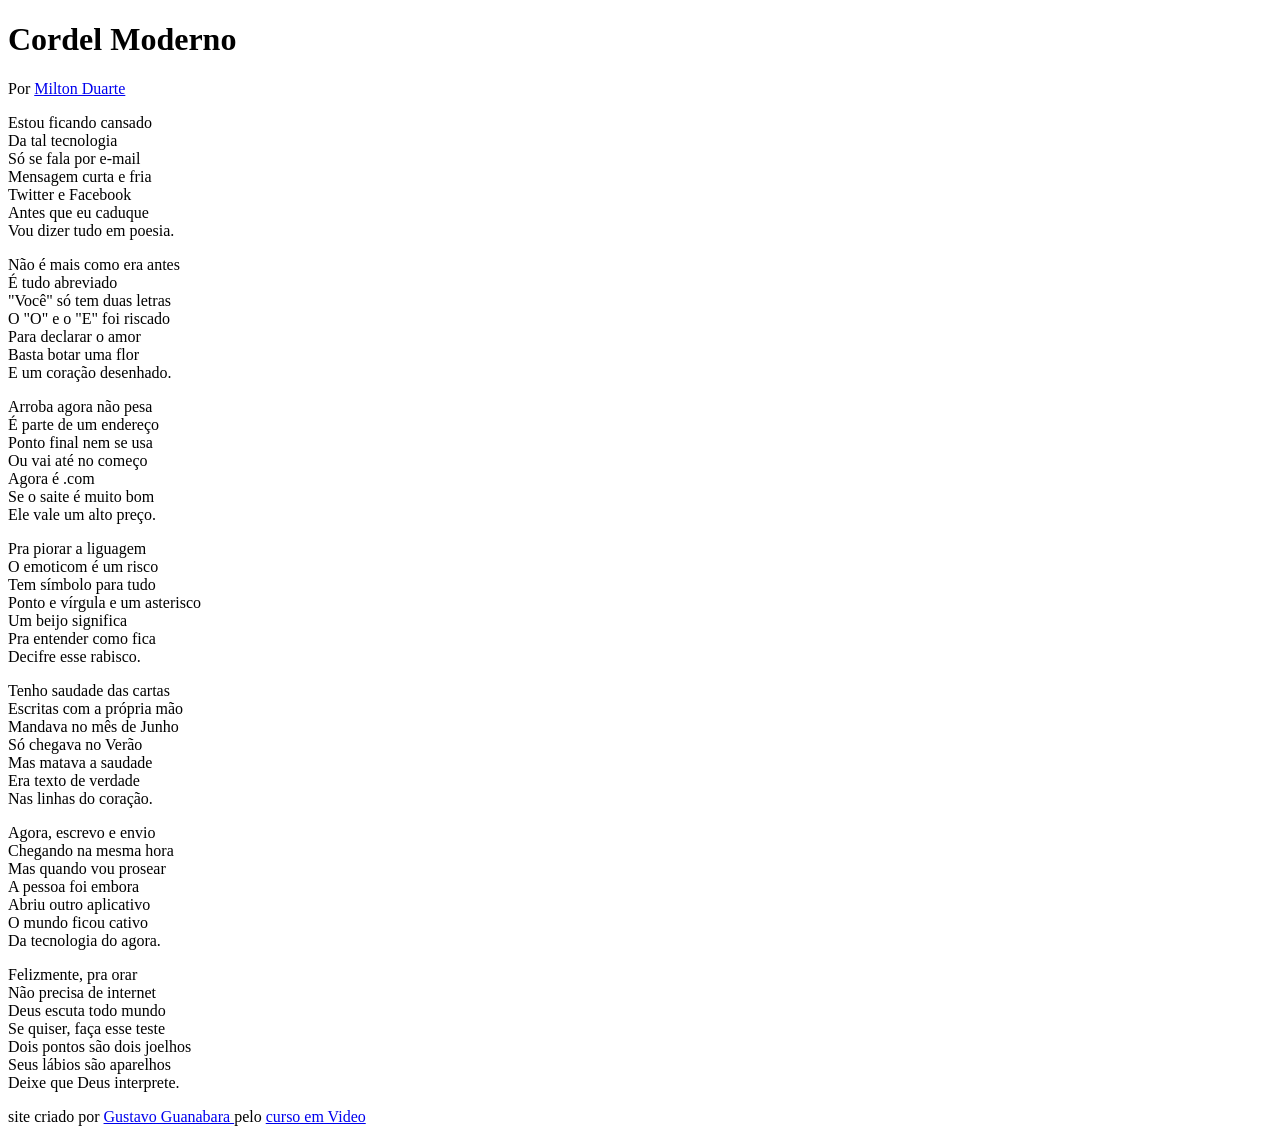
==== Projeto Cordel/index.html @ 979a2461 "Ajustes no projeto" ====
<!DOCTYPE html>
<html lang="pt-br">
<head>
    <meta charset="UTF-8">
    <meta name="viewport" content="width=device-width, initial-scale=1.0">
    <title>Cordel Moderno</title>
    <link rel="stylesheet" href="style.css">
</head>
<body>
    <header>
        <h1>Cordel Moderno</h1>
        <p>Por <a href=" https://www.recantodasletras.com.br/poesias/3186743" target="_blank">Milton Duarte</a></p>
       
    </header>

    <section>
        <p>
            
                Estou ficando cansado <br>
                Da tal tecnologia  <br>
                Só se fala por e-mail <br>
                Mensagem curta e fria <br>
                Twitter e Facebook <br>
                Antes que eu caduque <br>
                Vou dizer tudo em poesia. <br>
        </p>
            
        
    </section>

    

    <section>
        <p>
            Não é mais como era antes <br>
            É tudo abreviado <br>
            "Você" só tem duas letras <br>
            O "O" e o "E" foi riscado <br>
            Para declarar o amor <br>
            Basta botar uma flor <br>
            E um coração desenhado. <br>
        </p>


    </section>

    

    <section>
        
            <p>
                Arroba agora não pesa <br>
                É parte de um endereço <br>
                Ponto final nem se usa <br>
                Ou vai até no começo <br>
                Agora é .com <br>
                Se o saite é muito bom <br>
                Ele vale um alto preço.
                 <br>
            </p>
            <p>
                Pra piorar a liguagem <br>
                O emoticom é um risco <br>
                Tem símbolo para tudo <br>
                Ponto e vírgula e um asterisco <br>
                Um beijo significa <br>
                Pra entender como fica <br>
                Decifre esse rabisco. <br>
            </p>
        

    </section>

    
    <section>
        
            <p>
                Tenho saudade das cartas <br>
                Escritas com a própria mão <br>
                Mandava no mês de Junho <br>
                Só chegava no Verão <br>
                Mas matava a saudade <br>
                Era texto de verdade <br>
                Nas linhas do coração. <br>
            </p>

    </section>

        

        <section>
            <p>
                Agora, escrevo e envio <br>
                Chegando na mesma hora <br>
                Mas quando vou prosear <br>
                A pessoa foi embora <br>
                Abriu outro aplicativo <br>
                O mundo ficou cativo <br>
                Da tecnologia do agora. <br>
            </p>

            <p>
                Felizmente, pra orar <br>
                Não precisa de internet <br>
                Deus escuta todo mundo <br>
                Se quiser, faça esse teste <br>
                Dois pontos são dois joelhos <br>
                Seus lábios são aparelhos <br>
                Deixe que Deus interprete. <br>
            </p>

        </section>
        
    <footer>
        <p>site criado por <a href="https://gustavoguanabara.github.io" target="_blank">Gustavo Guanabara </a>pelo <a href="https://www.cursoemvideo.com" target="_blank">curso em Video</a></p>
    </footer>
</body>
</html>
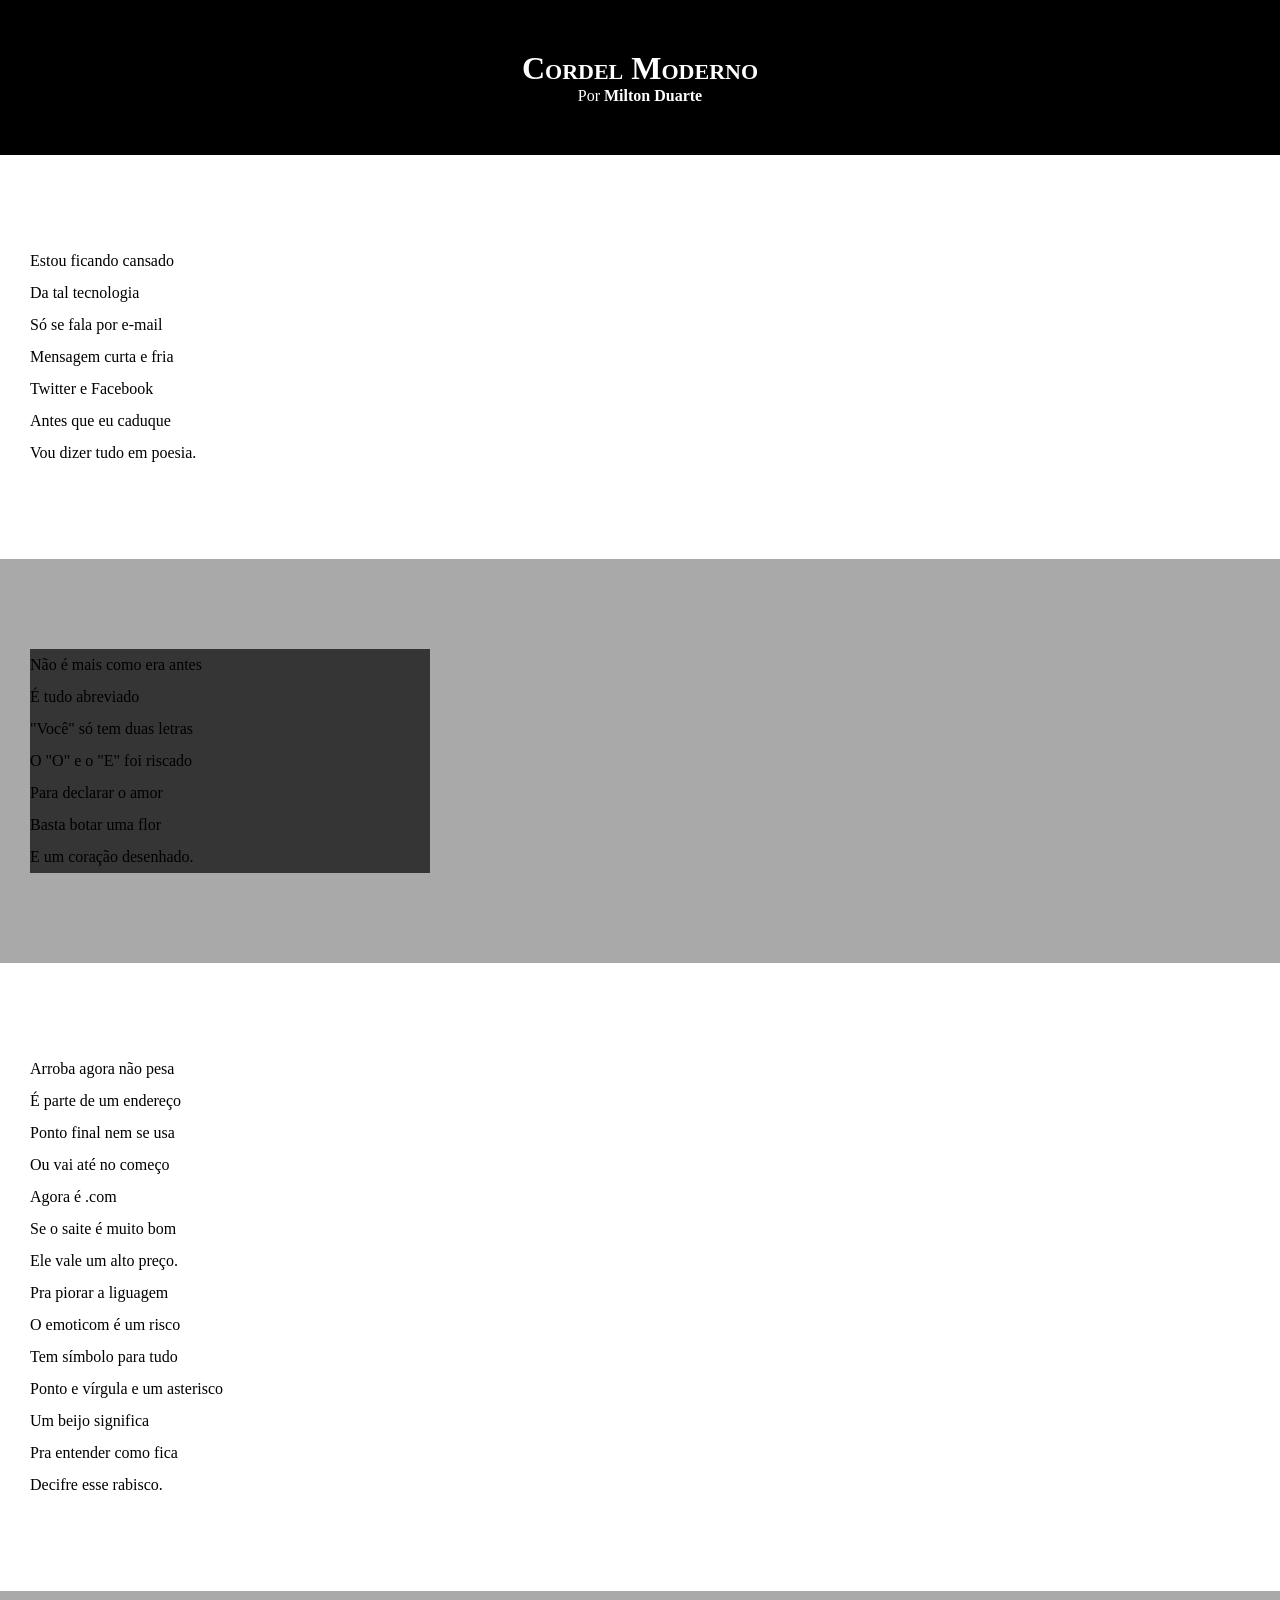
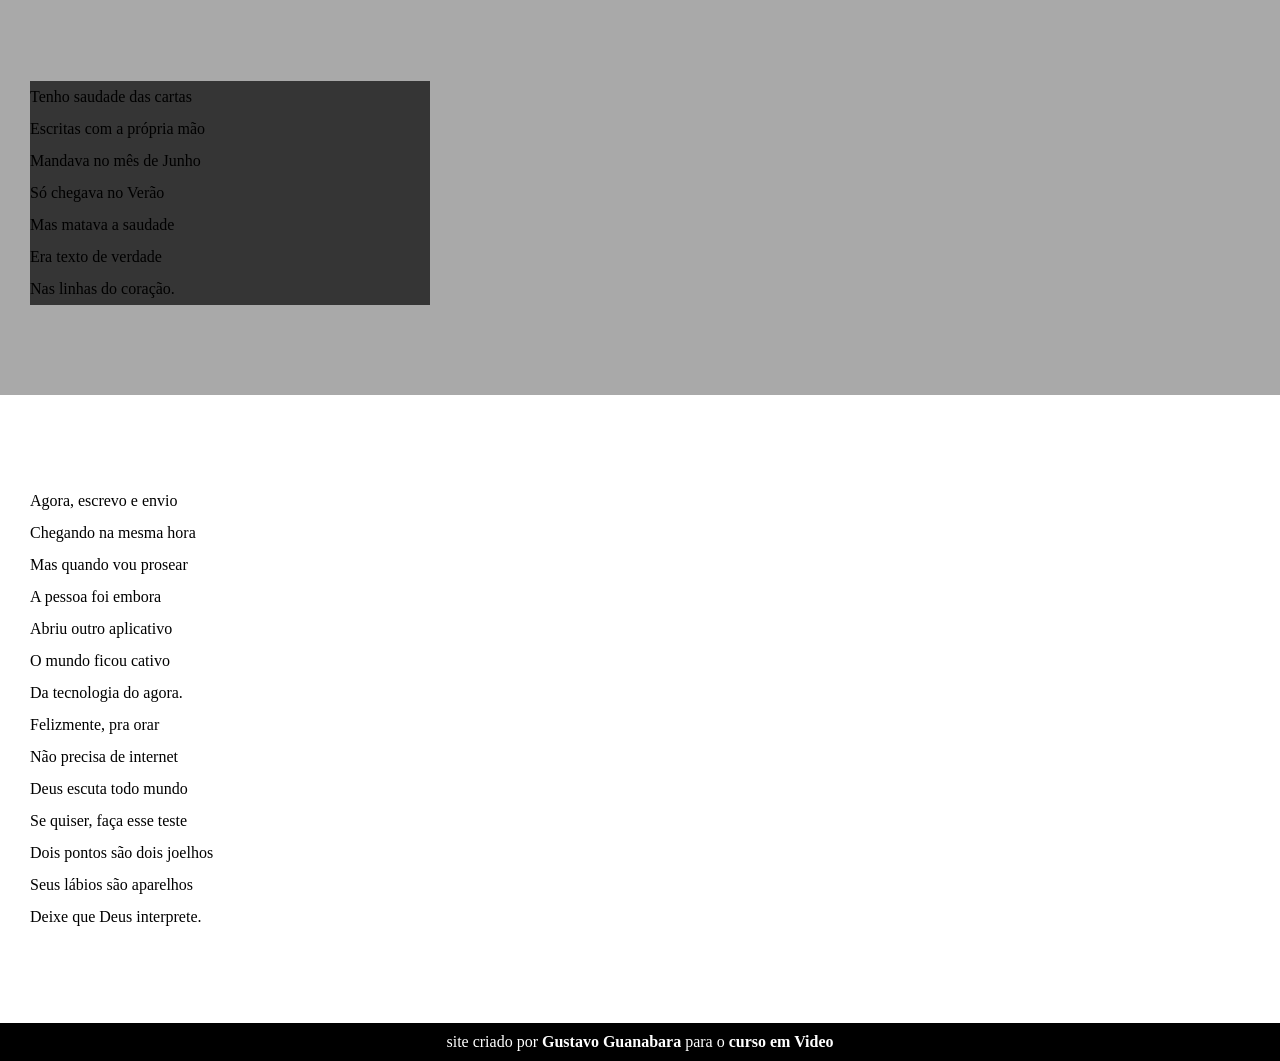
==== commit 7816c1aa: "Dando continuidade no projeto" ====
--- a/Projeto Cordel/index.html
+++ b/Projeto Cordel/index.html
@@ -13,7 +13,7 @@
        
     </header>
 
-    <section>
+    <section class="normal">
         <p>
             
                 Estou ficando cansado <br>
@@ -30,7 +30,7 @@
 
     
 
-    <section>
+    <section class="imagem">
         <p>
             Não é mais como era antes <br>
             É tudo abreviado <br>
@@ -46,7 +46,7 @@
 
     
 
-    <section>
+    <section class="normal">
         
             <p>
                 Arroba agora não pesa <br>
@@ -72,7 +72,7 @@
     </section>
 
     
-    <section>
+    <section class="imagem">
         
             <p>
                 Tenho saudade das cartas <br>
@@ -88,7 +88,7 @@
 
         
 
-        <section>
+        <section class="normal">
             <p>
                 Agora, escrevo e envio <br>
                 Chegando na mesma hora <br>
@@ -112,7 +112,7 @@
         </section>
         
     <footer>
-        <p>site criado por <a href="https://gustavoguanabara.github.io" target="_blank">Gustavo Guanabara </a>pelo <a href="https://www.cursoemvideo.com" target="_blank">curso em Video</a></p>
+        <p>site criado por <a href="https://gustavoguanabara.github.io" target="_blank">Gustavo Guanabara </a>para o <a href="https://www.cursoemvideo.com" target="_blank">curso em Video</a></p>
     </footer>
 </body>
 </html>
--- a/Projeto Cordel/style.css
+++ b/Projeto Cordel/style.css
@@ -0,0 +1,59 @@
+@charset "UTF-8";
+
+*{
+    margin: 0px;
+    padding: 0px;
+}
+
+html,body{
+    min-height: 100vh;
+   background-color: darkgray;
+}
+header{
+    background-color: black;
+    color: white;
+    text-align: center;
+}
+header > h1{
+    padding-top: 50px ;
+   font-variant: small-caps;
+}
+header > p {
+    padding-bottom: 50px;
+}
+
+header a, footer a{
+    color: white;
+    font-weight: bolder;
+    text-decoration: none;
+}
+header a:hover, footer a:hover{
+
+    text-decoration: underline;
+}
+section{
+padding-top: 10vh;
+padding-bottom: 10vh;
+line-height: 2em;
+padding-left: 30px;
+
+}
+section.normal{
+    background-color:white ;
+    color: black;
+}
+section.iamgem{
+background-color: rgba(0, 0, 0, 0.47);
+color: white;
+}
+section.imagem > p{
+    background-color: rgba(0, 0, 0, 0.686);
+    width: 400px;
+}
+footer{
+    background-color: black;
+    text-align: center;
+    color: white;
+    padding: 10px;
+}
+
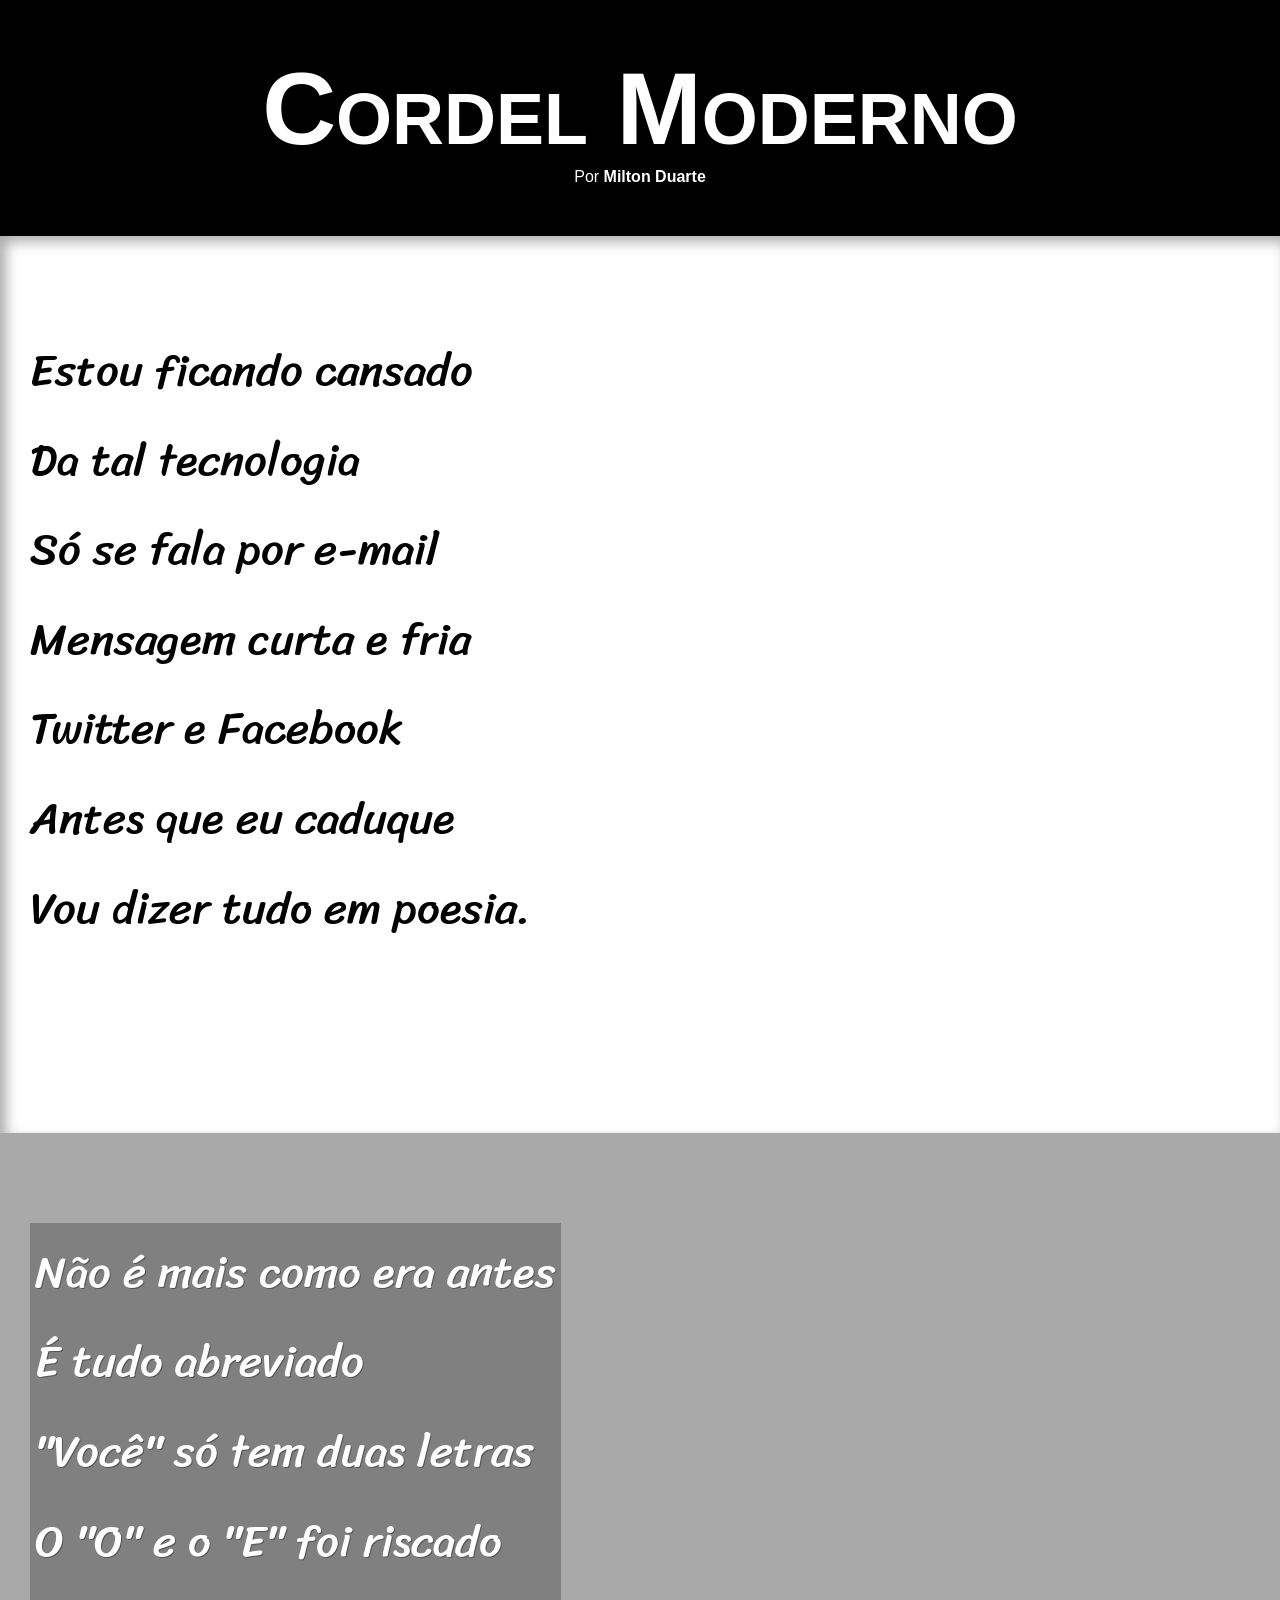
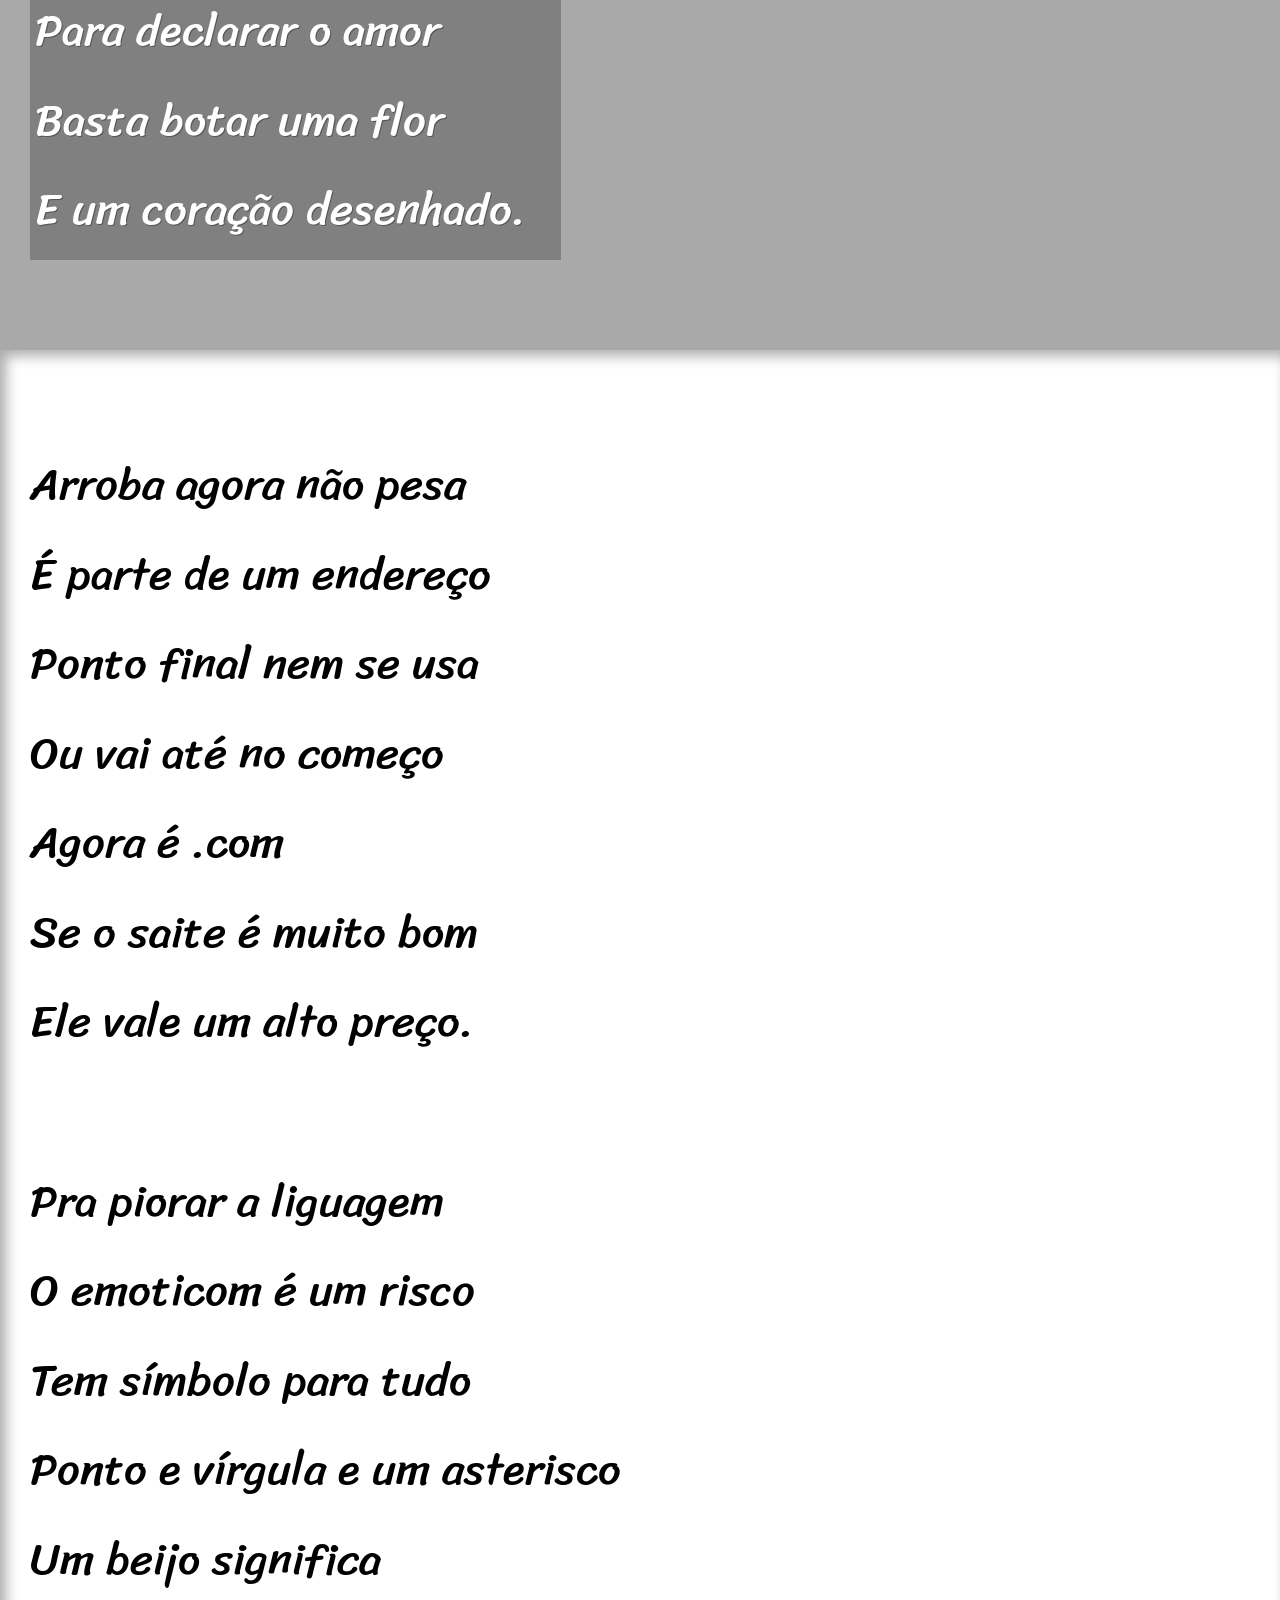
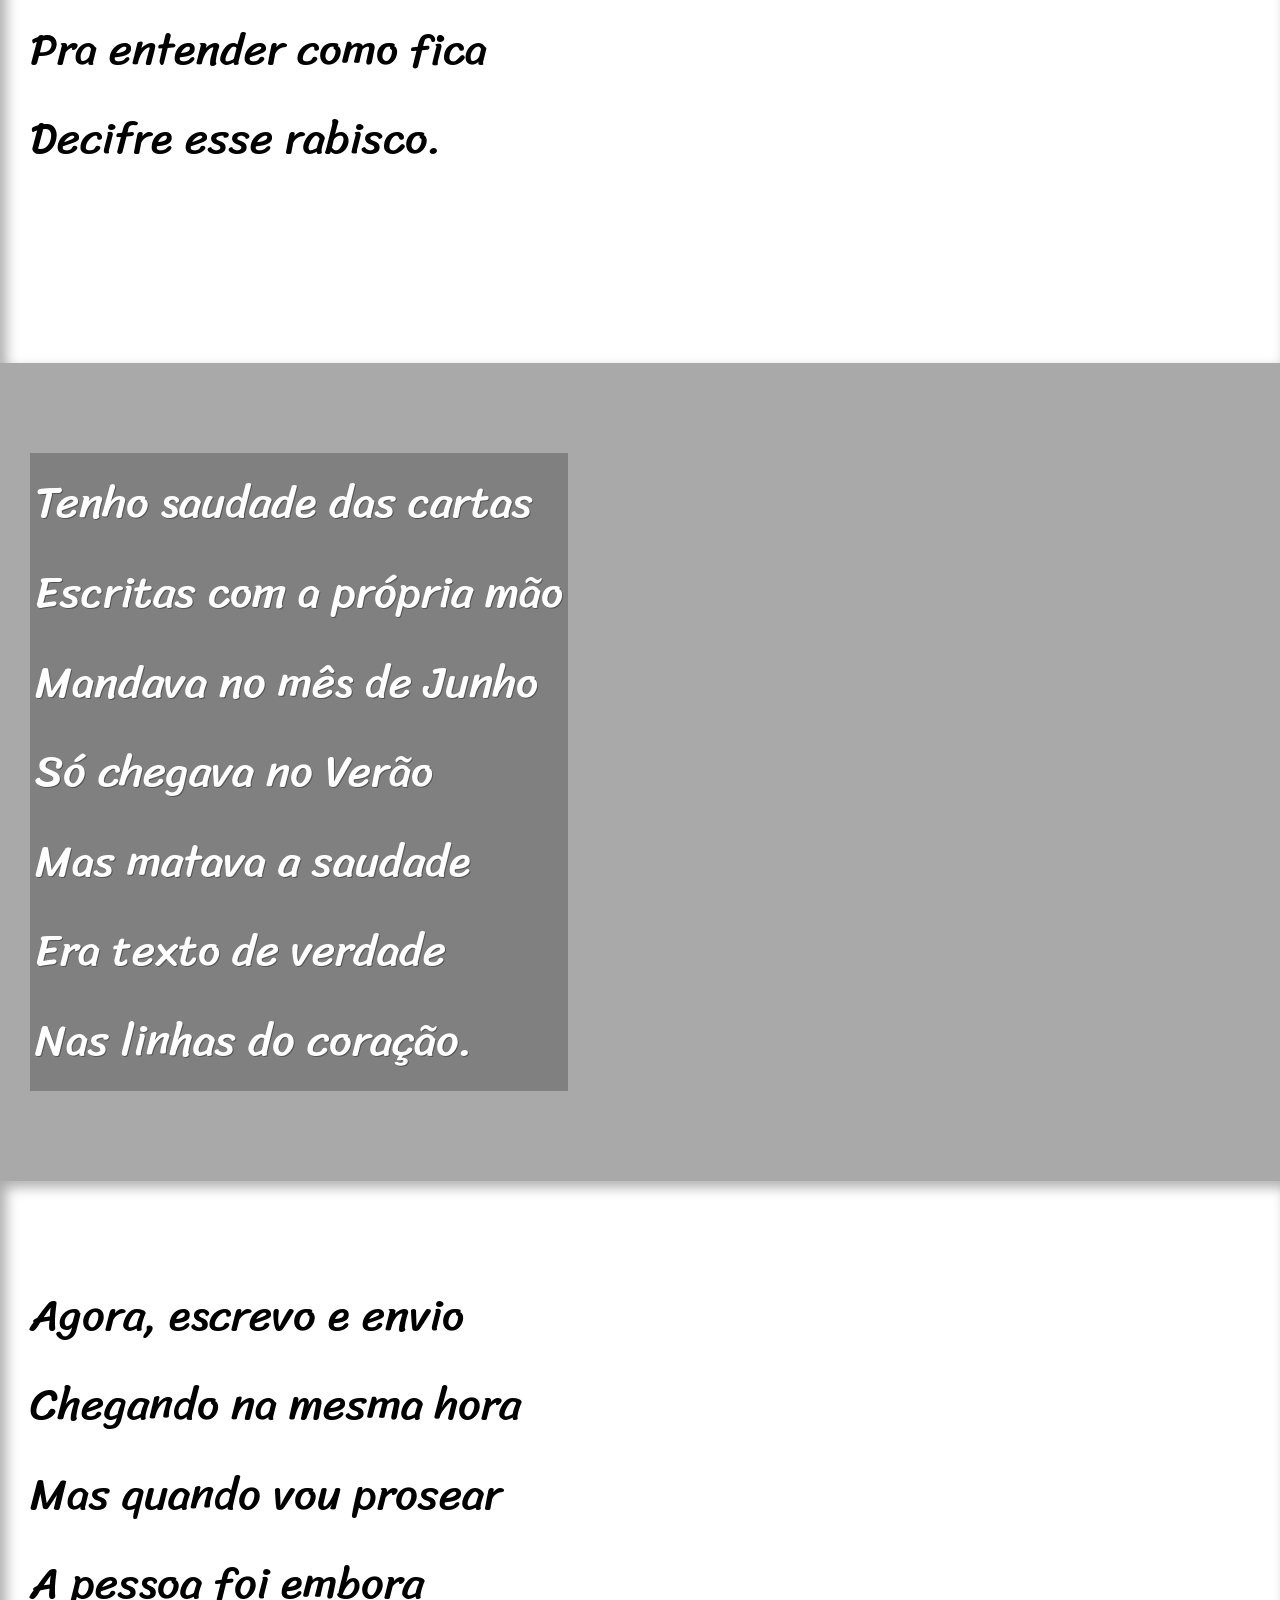
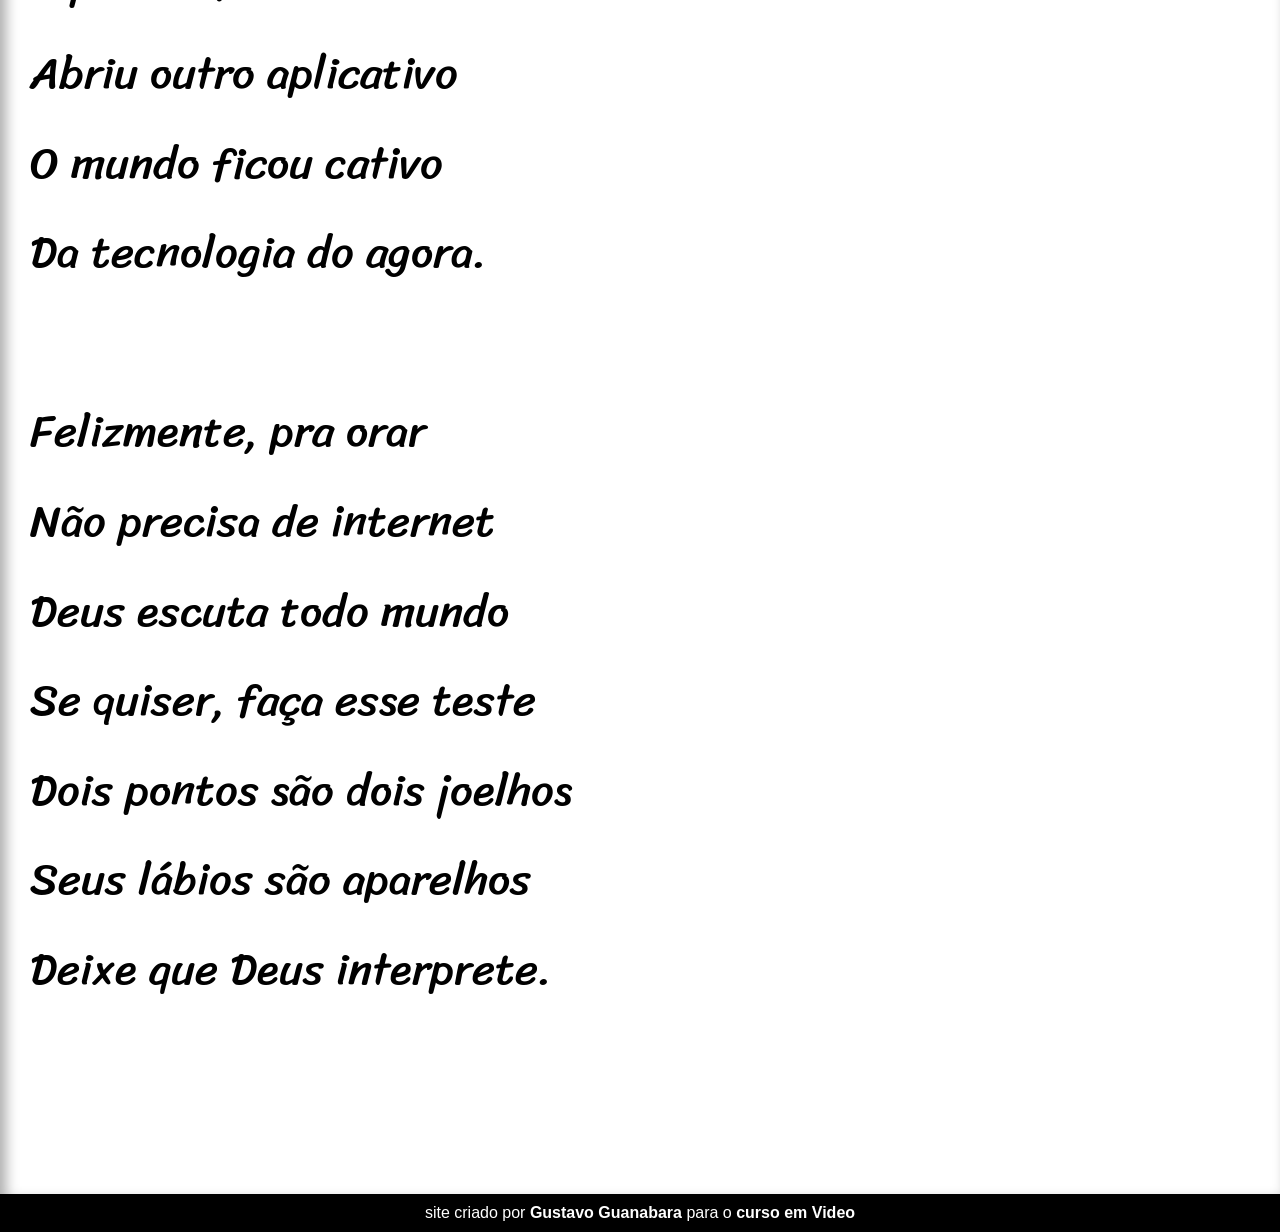
==== commit f2d7e574: "Projeto finalizado" ====
--- a/Projeto Cordel/index.html
+++ b/Projeto Cordel/index.html
@@ -30,7 +30,7 @@
 
     
 
-    <section class="imagem">
+    <section class="imagem" id="img01">
         <p>
             Não é mais como era antes <br>
             É tudo abreviado <br>
@@ -72,7 +72,7 @@
     </section>
 
     
-    <section class="imagem">
+    <section class="imagem" id="img02">
         
             <p>
                 Tenho saudade das cartas <br>
--- a/Projeto Cordel/style.css
+++ b/Projeto Cordel/style.css
@@ -1,5 +1,14 @@
 @charset "UTF-8";
 
+@import url('https://fonts.googleapis.com/css2?family=Passion+One:wght@400;700;900&display=swap');
+
+@import url('https://fonts.googleapis.com/css2?family=Sriracha&display=swap');
+
+:root{
+--font1: Verdana, Genava, tahoma, sans-serif;
+--font2: 'Passion On', sans-serif;
+--font3:  "Sriracha", cursive;
+}
 *{
     margin: 0px;
     padding: 0px;
@@ -8,6 +17,7 @@
 html,body{
     min-height: 100vh;
    background-color: darkgray;
+   font-family: var(--font1);
 }
 header{
     background-color: black;
@@ -17,6 +27,8 @@
 header > h1{
     padding-top: 50px ;
    font-variant: small-caps;
+   font-family: var(--font2);
+   font-size: 8vw;
 }
 header > p {
     padding-bottom: 50px;
@@ -36,19 +48,40 @@
 padding-bottom: 10vh;
 line-height: 2em;
 padding-left: 30px;
+font-family: var(--font3);
+font-size: 3.5vw;
+
+}
+section>p{
+padding-bottom: 2em;
 
 }
 section.normal{
     background-color:white ;
     color: black;
+    box-shadow: inset 6px 6px 13px 0px rgba(0, 0, 0, 0.331);
 }
-section.iamgem{
-background-color: rgba(0, 0, 0, 0.47);
+section.imagem{
+background-color: rgba(0, 0, 0, 0.286);
 color: white;
+ background-size: cover;
+ background-attachment: fixed;
 }
 section.imagem > p{
-    background-color: rgba(0, 0, 0, 0.686);
-    width: 400px;
+    background-color: rgba(0, 0, 0, 0.242);
+    display: inline-block;
+    padding:5px;
+    text-shadow: 1px 1px 0px rgba(0, 0, 0, 0.333);
+}
+section#img01{
+background-image: url(imagens/background001.jpg);
+background-position: right center;
+}
+section#img02{
+    background-image: url(imagens/background002.jpg);
+   
+
+
 }
 footer{
     background-color: black;
